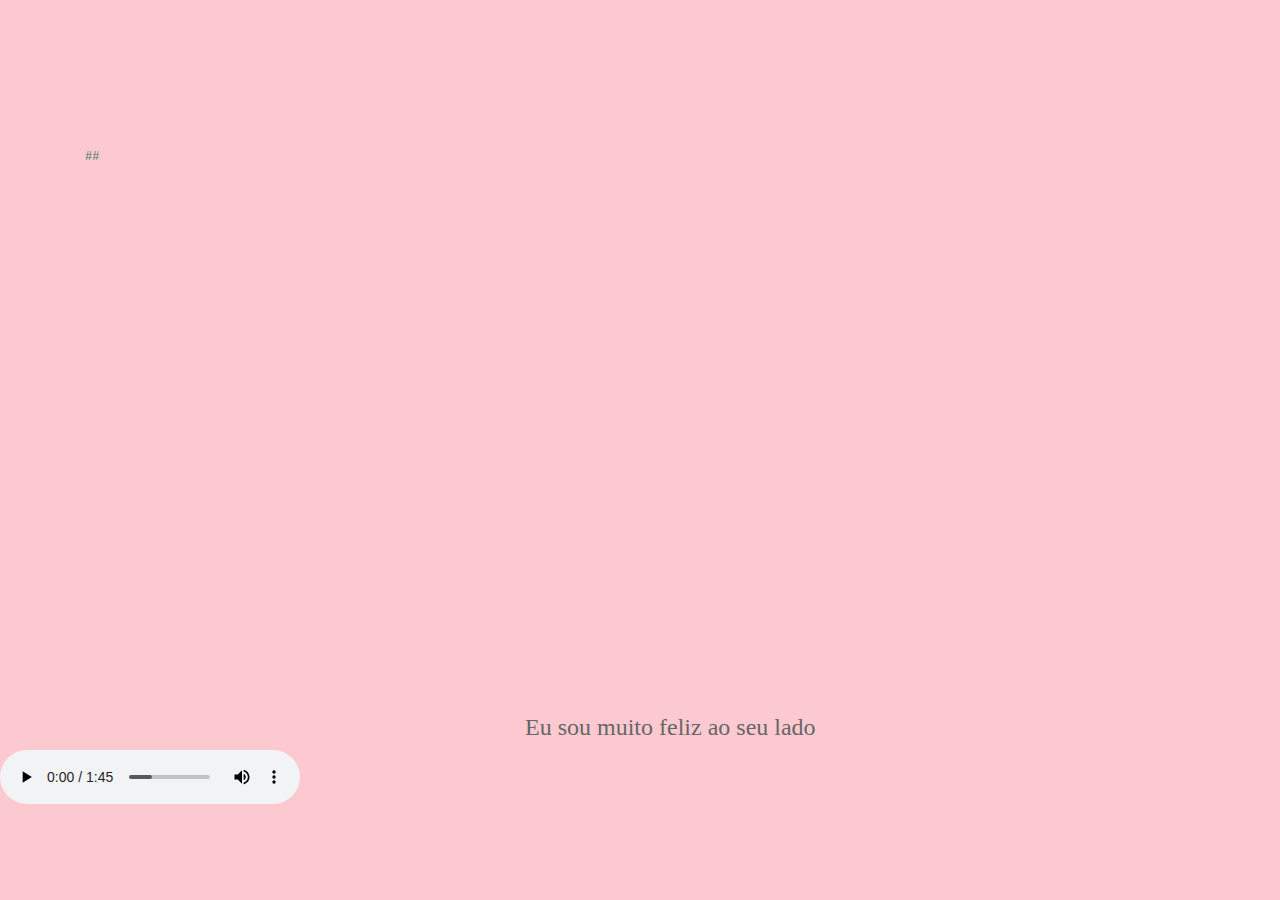
==== index.html @ 64278f50 "Atualizar o index.html" ====
<!DOCTYPE HTML>
<html>
<head>
	<title>Família SB</title>
	<meta http-equiv="content-type" content="text/html; charset=UTF-8">
	<meta name="viewport" content="width=device-width, initial-scale=1, maximum-scale=1, user-scalable=no">
	<style type="text/css">
		@font-face {
			font-family: digit;
			src: url('digital.ttf') format("truetype");
		}
	</style>
	<link href="CSS/default.css" type="text/css" rel="stylesheet">
	<script type="text/javascript" src="JS/jquery.js"></script>
	<script type="text/javascript" src="JS/garden.js"></script>
	<script type="text/javascript" src="JS/functions.js"></script>
</head>

<body>
<div id="mainDiv">
	<div id="content">
		<div id="code">
			<span class="comments">##</span><br/>
			<span class="comments"># Min se um vagabundio quir não faz nada </span><br/>
			<span class="comments"># Então posi fase oma omenagi 💯 pa como bbr comemorar o Dia dos Namorados</span><br/>
			<span class="comments">##</span><br/>
			a = Boy(<span class="string">"Kauã"</span>);<br/>
			g = Girl(<span class="string">"Lala"</span>);<br/>
			<span class="comments"># Nos conhecemos no discord em maio (pqp)</span><br/>
			a.meet(g)<br/>
			<span class="comments"># Você sendo educada i eu: 🦍</span><br/>
			a.confess(g)<br/>
			<span class="comments"># Você ficava enrolando (com razão)</span><br/>
			a.accepted(g)<br/>
			<span class="comments"># Até que agentes comesamo a namor</span><br/>
			love(a, g)<br/>

	
			<span class="comments"># Deirdi tão (passei a te amar mar doki jia mavos2)</span><br/>
			love(a, g)<br/>
			<span class="comments"># Sor piroca por você</span><br/>
			be(a, g)<br/>
			<span class="comments"># Gosto de fazer qualquer coisa com vcc</span><br/>
			fun(a, g)<br/>
			<span class="comments"># Gosto de admirar vcc , seo sorisio pisipaometi</span><br/>
			admire(k, l)<br/>
			<span class="comments"># Gosto de aproveitar cada segundo</span><br/>
			vacation(k, l)<br/>
			<span class="comments"># De ves em quando min se criasao qui nu cosegi livia ar cosi aserio</span><br/>
			conflict(k, l, as vezes=<span class="keyword">True</span>)<br/>
			<span class="comments"># Cada day quir pasar !, min persebe que gostio mai de você>< </span><br/>
			k.em_harmonia_com(l) <br/>
			l.em_harmonia_com(k) <br/>
			<span class="comments"># Você é mulher ❤️ (minhx lolizinhx) </span><br/>
			while <span class="keyword">True</span>:<br/>
			<span class="placeholder"></span><span class="keyword">if</span> a.with(g):<br/>
			<span class="placeholder"></span><span class="placeholder"></span>a = tudo<br/>
			<span class="placeholder"></span><span class="keyword">else</span>:<br/>
			<span class="placeholder"></span><span class="placeholder"></span>tudo = a<br/>
			<span class="comments"># Espero um dia conseguir retribuir tudo #chega18</span><br/>
			g.casar(a, no_futuro=<span class="keyword">True</span>)<br/>
			g.viver_feliz_para_sempre_com(a)<br/>
			<span class="comments"># I love you mucho. Ass: seu nenequinho</span><br/>
		</div>
		<div id="loveHeart">
			<canvas id="garden"></canvas>
			<div id="words">
				<div id="messages">
					Soy louco pu vosie ar
					<div id="elapseClock"></div>
				</div>
			Eu sou muito feliz ao seu lado	<div id="loveu"> 
					<br/>
					<div class="signature"> Kauã | Seu nenequinho s22222 </div>
				</div>
			</div>
		</div>
	</div>
	<div id="copyright">
		<a href='http://cuiqingcai.com'>
	</div>
</div>
<script type="text/javascript">
	var offsetX = $("#loveHeart").width() / 2;
	var offsetY = $("#loveHeart").height() / 2 - 55;
	var together = new Date();
	// 此处月份介于 0 ~ 11 之间。用本地时间表示，如 8 月要用 7 表示。
	together.setFullYear(2022, 05, 12);
	together.setHours(16);
	together.setMinutes(0);
	together.setSeconds(0);
	together.setMilliseconds(0);

	if (!document.createElement('canvas').getContext) {
		var msg = document.createElement("div");
		msg.id = "errorMsg";
		msg.innerHTML = "Your browser doesn't support HTML5!<br/>Recommend use Chrome 14+/IE 9+/Firefox 7+/Safari 4+";
		document.body.appendChild(msg);
		$("#code").css("display", "none")
		$("#copyright").css("position", "absolute");
		$("#copyright").css("bottom", "10px");
		document.execCommand("stop");
	} else {
		setTimeout(function () {
			startHeartAnimation();
		}, 5000);

		timeElapse(together);
		setInterval(function () {
			timeElapse(together);
		}, 500);

		adjustCodePosition();
		$("#code").typewriter();
	}
</script>
</body>

<audio controls loop> 

<source src="música/lala.mp3" type="audio/mp3"> 
autoplay="música/lala.mp3"
</audio>

</html>
---- CSS/default.css ----
body {
    margin: 0;
    padding: 0;
    background: #fdc9d1;
    font-size: 12px;
    overflow: auto
}

#mainDiv {
    width: 100%;
    height: 100%
}

#loveHeart {
    float: left;
    width: 670px;
    height: 620px;
    position: relative;
}

#garden {
    width: 100%;
    height: 100%
}

#elapseClock {
    text-align: right;
    font-size: 18px;
    margin-top: 10px;
    margin-bottom: 10px
}

#words {
    font-family: "sans-serif";
    width: 500px;
    font-size: 24px;
    color: #666
}

#messages {
    display: none
}

#elapseClock .digit {
    font-family: "digit";
    font-size: 36px
}

#loveu {
    padding: 5px;
    font-size: 22px;
    margin-top: 80px;
    margin-right: 120px;
    text-align: right;
    display: none
}

#loveu .signature {
    margin-top: 10px;
    font-size: 20px;
}

#clickSound {
    display: none
}

#code {
    float: left;
    width: 440px;
    margin-top: 60px !important;
    height: 400px;
    color: #333;
    font-family: "Consolas", "Monaco", "Bitstream Vera Sans Mono", "Courier New", "sans-serif";
    font-size: 12px
}

#code .string {
    color: #2a36ff
}

#code .keyword {
    color: #7f0055;
    font-weight: bold
}

#code .placeholder {
    margin-left: 15px
}

#code .space {
    margin-left: 7px
}

#code .comments {
    color: #3f7f5f
}

#copyright {
    margin-top: 40px;
    text-align: center;
    width: 100%;
    color: #666
}

#errorMsg {
    width: 100%;
    text-align: center;
    font-size: 24px;
    position: absolute;
    top: 100px;
    left: 0
}

#copyright a {
    color: #666
}
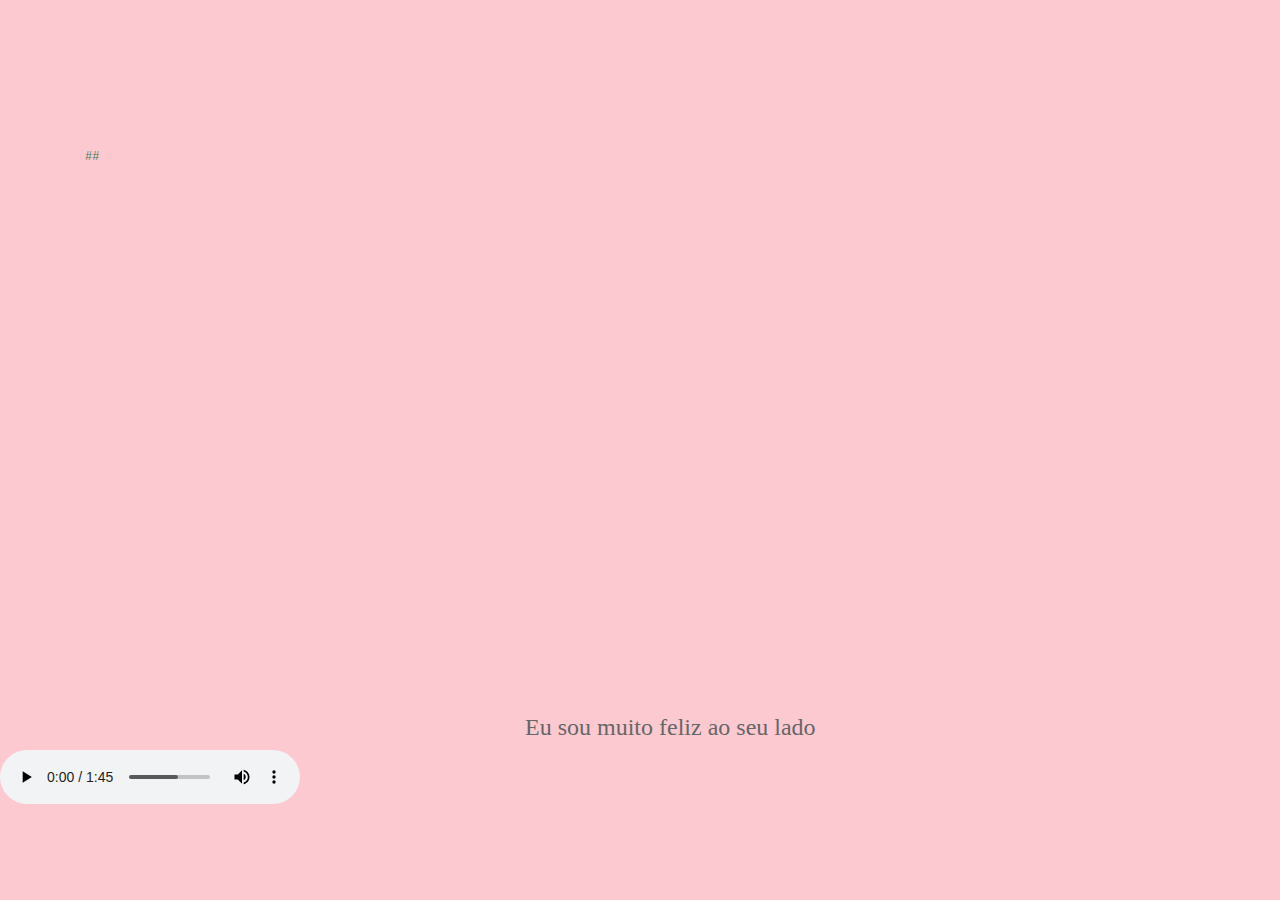
==== commit 4e285c79: "Atualizar o index.html" ====
--- a/index.html
+++ b/index.html
@@ -118,8 +118,7 @@
 
 <audio controls loop> 
 
-<source src="música/lala.mp3" type="audio/mp3"> 
-autoplay="música/lala.mp3"
+<source src="música/lala.mp3" type="audio/mp3" autoplay> 
 </audio>
 
 </html>
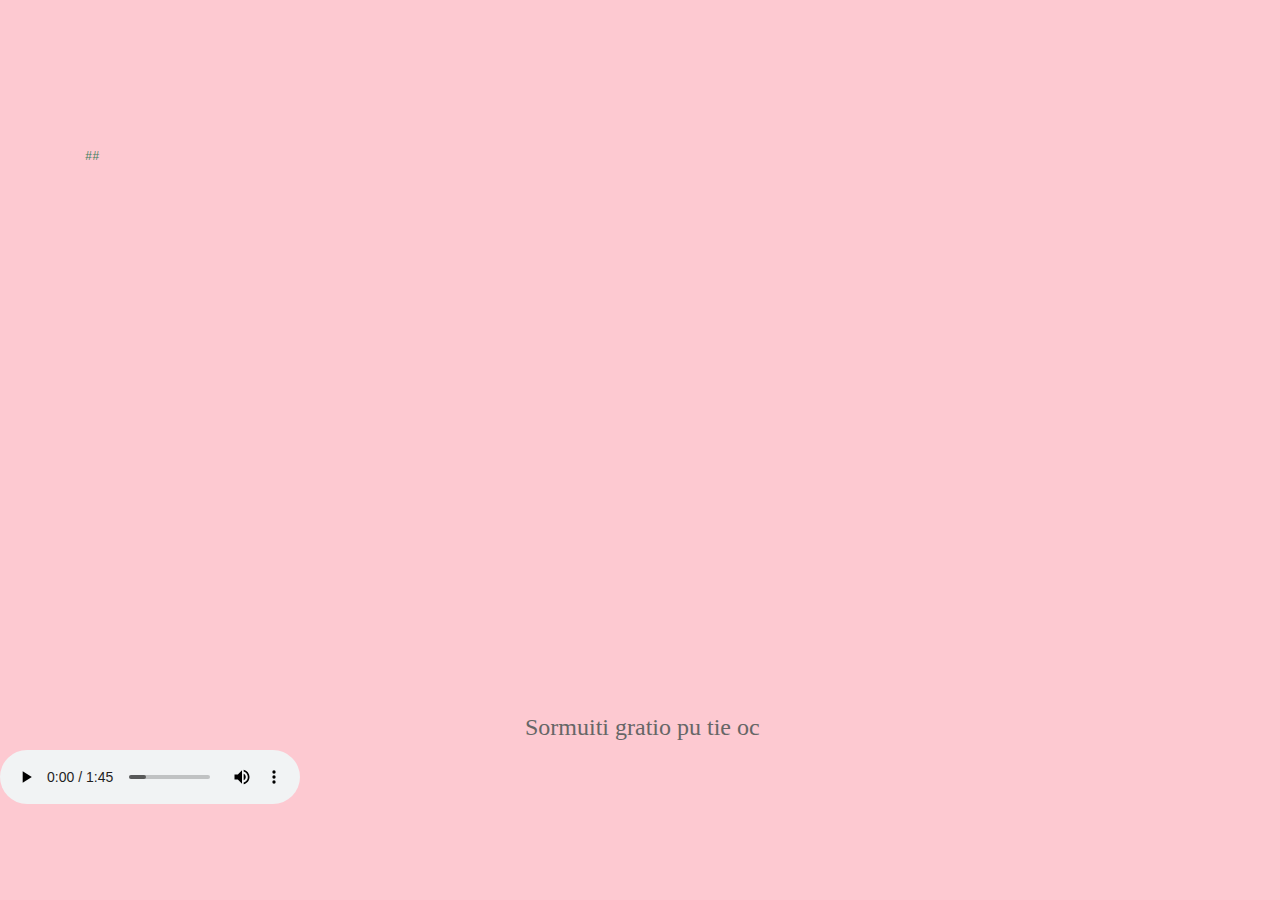
==== commit ba291d0f: "Atualizar o index.html" ====
--- a/index.html
+++ b/index.html
@@ -59,7 +59,7 @@
 			<span class="placeholder"></span><span class="placeholder"></span>tudo = a<br/>
 			<span class="comments"># Espero um dia conseguir retribuir tudo #chega18</span><br/>
 			g.casar(a, no_futuro=<span class="keyword">True</span>)<br/>
-			g.viver_feliz_para_sempre_com(a)<br/>
+			g.viver_feliz_para_sempre_com(l)<br/>
 			<span class="comments"># I love you mucho. Ass: seu nenequinho</span><br/>
 		</div>
 		<div id="loveHeart">
@@ -69,9 +69,9 @@
 					Soy louco pu vosie ar
 					<div id="elapseClock"></div>
 				</div>
-			Eu sou muito feliz ao seu lado	<div id="loveu"> 
+			Sormuiti gratio pu tie oc	<div id="loveu"> 
 					<br/>
-					<div class="signature"> Kauã | Seu nenequinho s22222 </div>
+					<div class="signature"> Kauã | Seu nenequinho s22 </div>
 				</div>
 			</div>
 		</div>
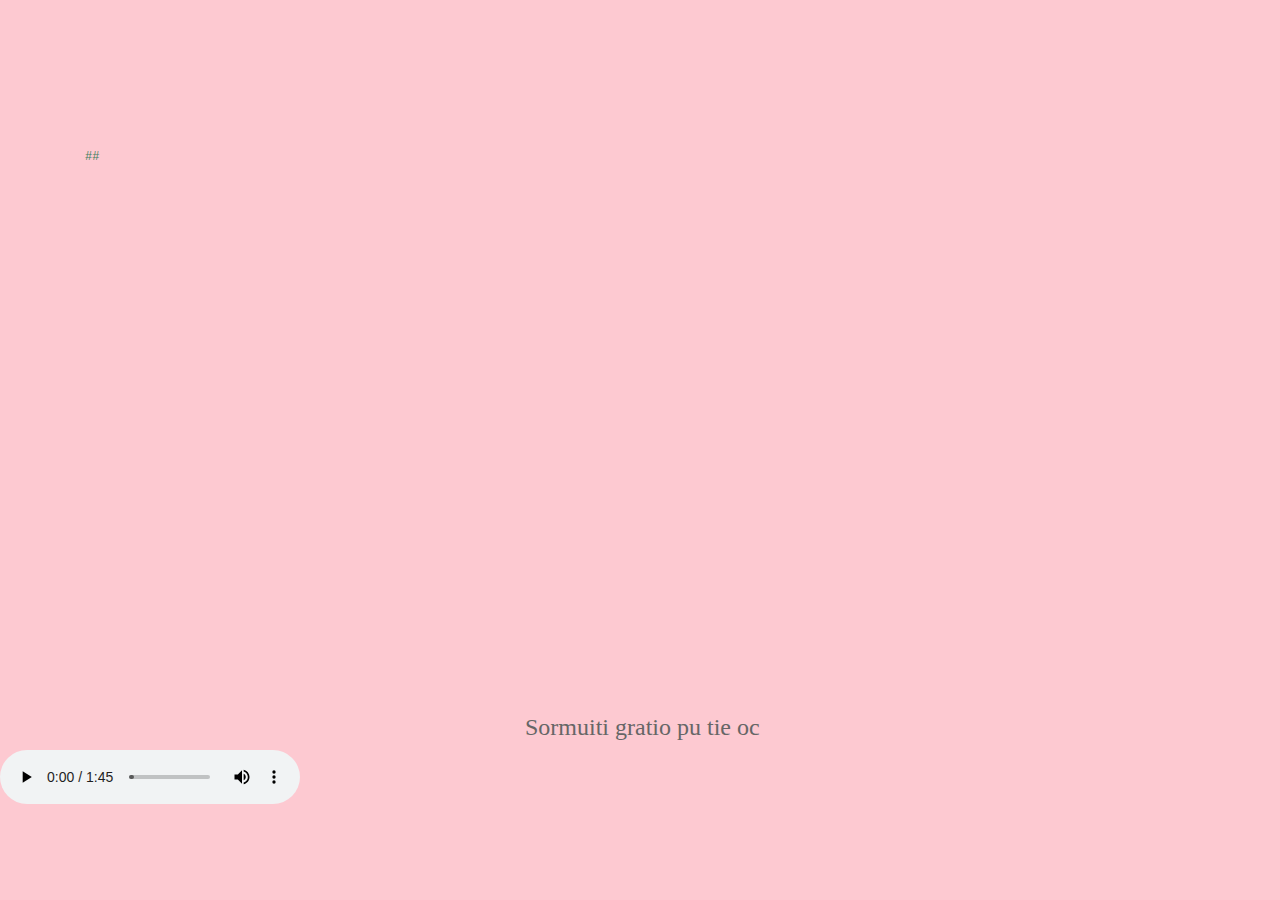
==== commit 171075d2: "Atualizar o index.html" ====
--- a/index.html
+++ b/index.html
@@ -26,22 +26,22 @@
 			<span class="comments">##</span><br/>
 			a = Boy(<span class="string">"Kauã"</span>);<br/>
 			g = Girl(<span class="string">"Lala"</span>);<br/>
-			<span class="comments"># Nos conhecemos no discord em maio (pqp)</span><br/>
-			a.meet(g)<br/>
+			<span class="comments"># No conhecemos no dixcord em maio (pqp)</span><br/>
+			a.meet(k)<br/>
 			<span class="comments"># Você sendo educada i eu: 🦍</span><br/>
-			a.confess(g)<br/>
+			a.confess(k)<br/>
 			<span class="comments"># Você ficava enrolando (com razão)</span><br/>
-			a.accepted(g)<br/>
+			a.accepted(l)<br/>
 			<span class="comments"># Até que agentes comesamo a namor</span><br/>
-			love(a, g)<br/>
+			love(k, l)<br/>
 
 	
 			<span class="comments"># Deirdi tão (passei a te amar mar doki jia mavos2)</span><br/>
-			love(a, g)<br/>
+			love(k, l)<br/>
 			<span class="comments"># Sor piroca por você</span><br/>
-			be(a, g)<br/>
+			be(k, l)<br/>
 			<span class="comments"># Gosto de fazer qualquer coisa com vcc</span><br/>
-			fun(a, g)<br/>
+			fun(k, l)<br/>
 			<span class="comments"># Gosto de admirar vcc , seo sorisio pisipaometi</span><br/>
 			admire(k, l)<br/>
 			<span class="comments"># Gosto de aproveitar cada segundo</span><br/>
@@ -51,22 +51,22 @@
 			<span class="comments"># Cada day quir pasar !, min persebe que gostio mai de você>< </span><br/>
 			k.em_harmonia_com(l) <br/>
 			l.em_harmonia_com(k) <br/>
-			<span class="comments"># Você é mulher ❤️ (minhx lolizinhx) </span><br/>
+			<span class="comments"># Você é perfeita</span><br/>
 			while <span class="keyword">True</span>:<br/>
 			<span class="placeholder"></span><span class="keyword">if</span> a.with(g):<br/>
 			<span class="placeholder"></span><span class="placeholder"></span>a = tudo<br/>
 			<span class="placeholder"></span><span class="keyword">else</span>:<br/>
 			<span class="placeholder"></span><span class="placeholder"></span>tudo = a<br/>
 			<span class="comments"># Espero um dia conseguir retribuir tudo #chega18</span><br/>
-			g.casar(a, no_futuro=<span class="keyword">True</span>)<br/>
-			g.viver_feliz_para_sempre_com(l)<br/>
+			k.oc mi sostetia(l, no_futuro=<span class="keyword">True</span>)<br/>
+			k.vivir_felis_paras_sempris_com(l)<br/>
 			<span class="comments"># I love you mucho. Ass: seu nenequinho</span><br/>
 		</div>
 		<div id="loveHeart">
 			<canvas id="garden"></canvas>
 			<div id="words">
 				<div id="messages">
-					Soy louco pu vosie ar
+					Soy louco pu vosie r
 					<div id="elapseClock"></div>
 				</div>
 			Sormuiti gratio pu tie oc	<div id="loveu"> 
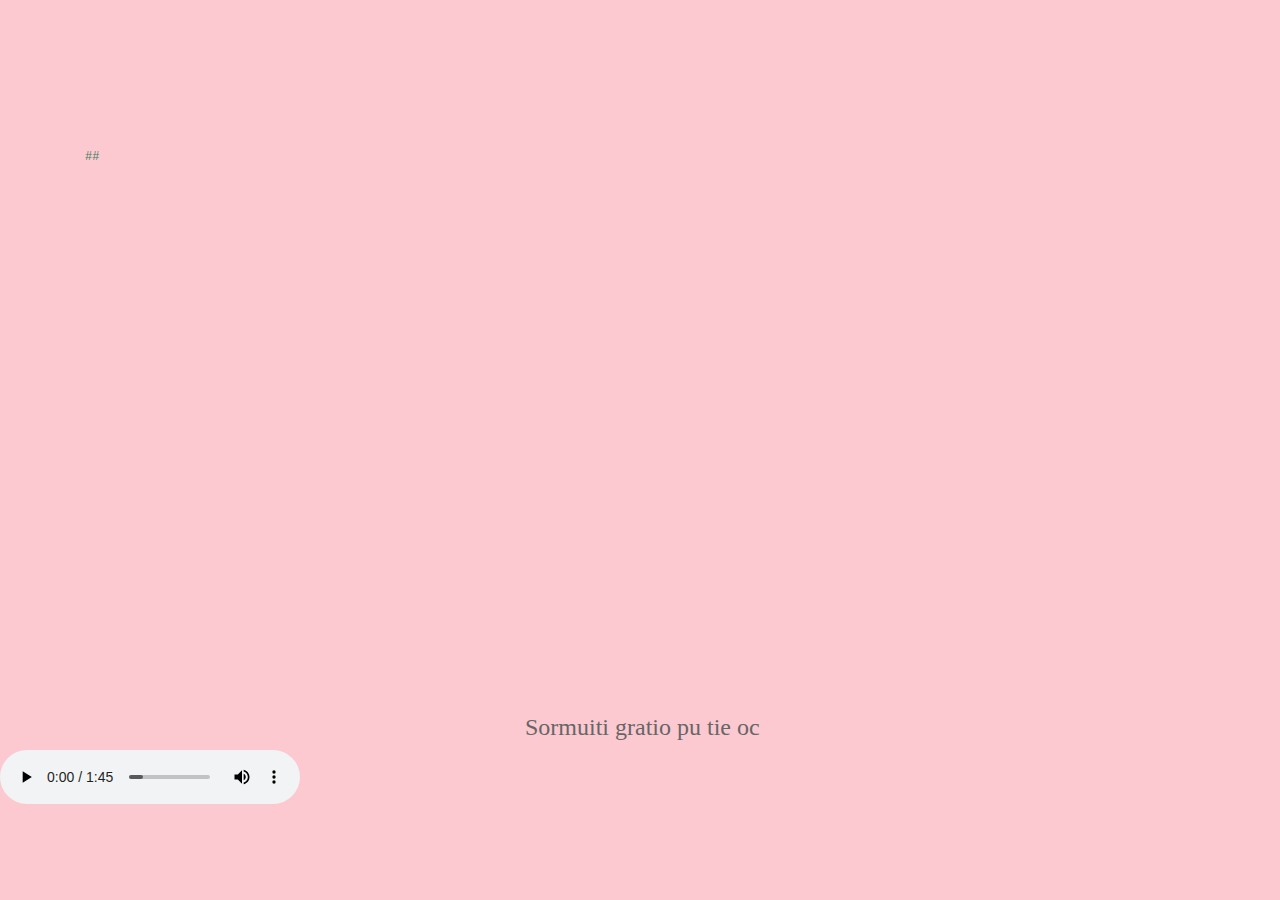
==== commit 0ae92b98: "Atualizar o index.html" ====
--- a/index.html
+++ b/index.html
@@ -32,7 +32,7 @@
 			a.confess(k)<br/>
 			<span class="comments"># Você ficava enrolando (com razão)</span><br/>
 			a.accepted(l)<br/>
-			<span class="comments"># Até que agentes comesamo a namor</span><br/>
+			<span class="comments"># Até que agentes comesamo a si gosti</span><br/>
 			love(k, l)<br/>
 
 	
@@ -47,7 +47,7 @@
 			<span class="comments"># Gosto de aproveitar cada segundo</span><br/>
 			vacation(k, l)<br/>
 			<span class="comments"># De ves em quando min se criasao qui nu cosegi livia ar cosi aserio</span><br/>
-			conflict(k, l, as vezes=<span class="keyword">True</span>)<br/>
+			conflict(k, l, urs vesi=<span class="keyword">True</span>)<br/>
 			<span class="comments"># Cada day quir pasar !, min persebe que gostio mai de você>< </span><br/>
 			k.em_harmonia_com(l) <br/>
 			l.em_harmonia_com(k) <br/>
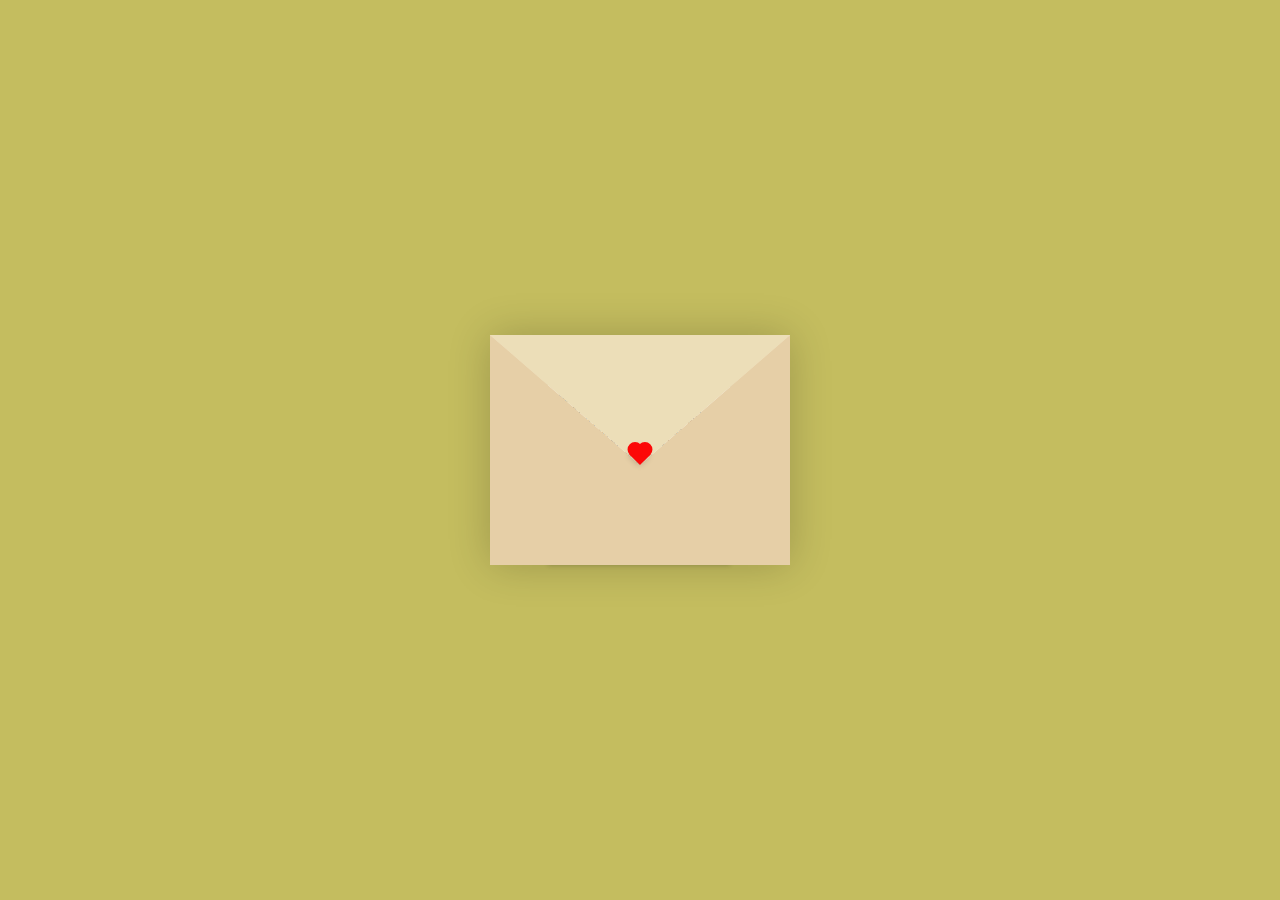
==== commit 6815fece: "Rename Index.html to index.html" ====
--- a/index.html
+++ b/index.html
@@ -1,124 +1,43 @@
-<!DOCTYPE HTML>
-<html>
-<head>
-	<title>Família SB</title>
-	<meta http-equiv="content-type" content="text/html; charset=UTF-8">
-	<meta name="viewport" content="width=device-width, initial-scale=1, maximum-scale=1, user-scalable=no">
-	<style type="text/css">
-		@font-face {
-			font-family: digit;
-			src: url('digital.ttf') format("truetype");
-		}
-	</style>
-	<link href="CSS/default.css" type="text/css" rel="stylesheet">
-	<script type="text/javascript" src="JS/jquery.js"></script>
-	<script type="text/javascript" src="JS/garden.js"></script>
-	<script type="text/javascript" src="JS/functions.js"></script>
-</head>
-
-<body>
-<div id="mainDiv">
-	<div id="content">
-		<div id="code">
-			<span class="comments">##</span><br/>
-			<span class="comments"># Min se um vagabundio quir não faz nada </span><br/>
-			<span class="comments"># Então posi fase oma omenagi 💯 pa como bbr comemorar o Dia dos Namorados</span><br/>
-			<span class="comments">##</span><br/>
-			a = Boy(<span class="string">"Kauã"</span>);<br/>
-			g = Girl(<span class="string">"Lala"</span>);<br/>
-			<span class="comments"># No conhecemos no dixcord em maio (pqp)</span><br/>
-			a.meet(k)<br/>
-			<span class="comments"># Você sendo educada i eu: 🦍</span><br/>
-			a.confess(k)<br/>
-			<span class="comments"># Você ficava enrolando (com razão)</span><br/>
-			a.accepted(l)<br/>
-			<span class="comments"># Até que agentes comesamo a si gosti</span><br/>
-			love(k, l)<br/>
-
-	
-			<span class="comments"># Deirdi tão (passei a te amar mar doki jia mavos2)</span><br/>
-			love(k, l)<br/>
-			<span class="comments"># Sor piroca por você</span><br/>
-			be(k, l)<br/>
-			<span class="comments"># Gosto de fazer qualquer coisa com vcc</span><br/>
-			fun(k, l)<br/>
-			<span class="comments"># Gosto de admirar vcc , seo sorisio pisipaometi</span><br/>
-			admire(k, l)<br/>
-			<span class="comments"># Gosto de aproveitar cada segundo</span><br/>
-			vacation(k, l)<br/>
-			<span class="comments"># De ves em quando min se criasao qui nu cosegi livia ar cosi aserio</span><br/>
-			conflict(k, l, urs vesi=<span class="keyword">True</span>)<br/>
-			<span class="comments"># Cada day quir pasar !, min persebe que gostio mai de você>< </span><br/>
-			k.em_harmonia_com(l) <br/>
-			l.em_harmonia_com(k) <br/>
-			<span class="comments"># Você é perfeita</span><br/>
-			while <span class="keyword">True</span>:<br/>
-			<span class="placeholder"></span><span class="keyword">if</span> a.with(g):<br/>
-			<span class="placeholder"></span><span class="placeholder"></span>a = tudo<br/>
-			<span class="placeholder"></span><span class="keyword">else</span>:<br/>
-			<span class="placeholder"></span><span class="placeholder"></span>tudo = a<br/>
-			<span class="comments"># Espero um dia conseguir retribuir tudo #chega18</span><br/>
-			k.oc mi sostetia(l, no_futuro=<span class="keyword">True</span>)<br/>
-			k.vivir_felis_paras_sempris_com(l)<br/>
-			<span class="comments"># I love you mucho. Ass: seu nenequinho</span><br/>
-		</div>
-		<div id="loveHeart">
-			<canvas id="garden"></canvas>
-			<div id="words">
-				<div id="messages">
-					Soy louco pu vosie r
-					<div id="elapseClock"></div>
-				</div>
-			Sormuiti gratio pu tie oc	<div id="loveu"> 
-					<br/>
-					<div class="signature"> Kauã | Seu nenequinho s22 </div>
-				</div>
-			</div>
-		</div>
-	</div>
-	<div id="copyright">
-		<a href='http://cuiqingcai.com'>
-	</div>
-</div>
-<script type="text/javascript">
-	var offsetX = $("#loveHeart").width() / 2;
-	var offsetY = $("#loveHeart").height() / 2 - 55;
-	var together = new Date();
-	// 此处月份介于 0 ~ 11 之间。用本地时间表示，如 8 月要用 7 表示。
-	together.setFullYear(2022, 05, 12);
-	together.setHours(16);
-	together.setMinutes(0);
-	together.setSeconds(0);
-	together.setMilliseconds(0);
-
-	if (!document.createElement('canvas').getContext) {
-		var msg = document.createElement("div");
-		msg.id = "errorMsg";
-		msg.innerHTML = "Your browser doesn't support HTML5!<br/>Recommend use Chrome 14+/IE 9+/Firefox 7+/Safari 4+";
-		document.body.appendChild(msg);
-		$("#code").css("display", "none")
-		$("#copyright").css("position", "absolute");
-		$("#copyright").css("bottom", "10px");
-		document.execCommand("stop");
-	} else {
-		setTimeout(function () {
-			startHeartAnimation();
-		}, 5000);
-
-		timeElapse(together);
-		setInterval(function () {
-			timeElapse(together);
-		}, 500);
-
-		adjustCodePosition();
-		$("#code").typewriter();
-	}
-</script>
-</body>
-
-<audio controls loop> 
-
-<source src="música/lala.mp3" type="audio/mp3" autoplay> 
-</audio>
-
-</html>
+<!DOCTYPE html> 
+ <html lang="pt-BR"> 
+ <head> 
+     <meta charset="UTF-8"> 
+     <meta name="viewport" content="width=device-width, initial-scale=1.0"> 
+     <title>pofab coviesi cunmigio</title> 
+     <link rel="stylesheet" href="style.css"> 
+ </head> 
+ <body> 
+    <div class="container"> 
+         <div class="envelope-wrapper"> 
+             <div class="envelope"> 
+                 <div class="letter"> 
+                     <div class="text"> 
+                         <strong>lala</strong> 
+                         <p> 
+                             min dibroqueia pofabo eo nun tour takanio eo prisissi muiti di oc iocnsabi dis nu fas sitidio acabia asin nu prisisi voutia agoria mai eo sor muiti dipidiente min vidia giria itionio dioc eo tiam muiti nu fas sitidio temniniaasin si oc mi amia eo tin cetisa namorao eo so quiri sab sioc ivoutia namorau tour iscrevenio is cunmadio nu corasao tar doeno tantio eo tiamio muiti oc pometio pamin eo nuncia siti augo asi nu kerio sie mai oma pesoa qui oc so relasionio eo quero muiti ficia cuoc ficio imaginio agenti nu futurio paroc foi a milio coisia:((
+  
+                         </p> 
+                     </div> 
+                 </div> 
+             </div> 
+             <div class="heart"></div> 
+         </div> 
+    </div>  
+    <script> 
+     const envelope = document.querySelector('.envelope-wrapper'); 
+     envelope.addEventListener('click', () => { 
+         envelope.classList.toggle('flap'); 
+     }) 
+  
+     document.addEventListener('click', function() { 
+             var container = document.querySelector('.container'); 
+             container.style.animation = 'none'; 
+         }); 
+  
+         window.onload = function() { 
+             var audio = new Audio('música/lala.mp3'); 
+             audio.play(); 
+         } 
+    </script> 
+ </body> 
+ </html>
--- a/style.css
+++ b/style.css
@@ -0,0 +1,126 @@
+:root{ 
+     --primary: #fff; 
+     --bg-color: rgb(196, 189, 95); 
+     --bg-envelope-color: #f5edd1; 
+     --envelope-tab: #ecdeb8; 
+     --envelope-cover: #e6cfa7; 
+     --shadow-color: rgba(0, 0, 0, 0.2); 
+     --txt-color: #444; 
+     --heart-color: rgb(252, 8, 8); 
+   } 
+   body{ 
+     margin: 0; 
+     padding: 0; 
+     box-sizing: border-box; 
+     background: var(--bg-color); 
+     display: flex; 
+     align-items: center; 
+     justify-content: center; 
+   } 
+   .container { 
+     height: 100vh; 
+     display: grid; 
+     place-items: center; 
+     animation: float 3s ease-in-out infinite; 
+   } 
+   .container > .envelope-wrapper { 
+     background: var(--bg-envelope-color); 
+     box-shadow: 0 0 40px var(--shadow-color); 
+   } 
+   .envelope-wrapper > .envelope { 
+     position: relative; 
+     width: 300px; 
+     height: 230px; 
+  
+  
+   } 
+   @keyframes float { 
+     50%{ 
+         transform: translateY(30px); 
+     } 
+   } 
+  
+  
+   .envelope-wrapper > .envelope::before { 
+     content: ""; 
+     position: absolute; 
+     top: 0; 
+     z-index: 2; 
+     border-top: 130px solid var(--envelope-tab); 
+     border-right: 150px solid transparent; 
+     border-left: 150px solid transparent; 
+     transform-origin: top; 
+     transition: all 0.5s ease-in-out 0.7s; 
+   } 
+   .envelope-wrapper > .envelope::after { 
+     content: ""; 
+     position: absolute; 
+     z-index: 2; 
+     width: 0px; 
+     height: 0px; 
+     border-top: 130px solid transparent; 
+     border-right: 150px solid var(--envelope-cover); 
+     border-bottom: 100px solid var(--envelope-cover); 
+     border-left: 150px solid var(--envelope-cover); 
+   } 
+   .envelope > .letter { 
+     position: absolute; 
+     right: 20%; 
+     bottom: 0; 
+     width: 54%; 
+     height: 80%; 
+     background: var(--primary); 
+     text-align: center; 
+     transition: all 1s ease-in-out; 
+     box-shadow: 0 0 5px var(--shadow-color); 
+     padding: 20px 10px; 
+   } 
+  
+   .envelope > .letter > .text { 
+     font-family: 'Gill Sans', 'Gill Sans MT', Calibri, 'Trebuchet MS', sans-serif; 
+     color: var(--txt-color); 
+     text-align: left; 
+     font-size: 10px; 
+   } 
+   .heart { 
+     position: absolute; 
+     top: 50%; 
+     left: 50%; 
+     width: 15px; 
+     height: 15px; 
+     background: var(--heart-color); 
+     z-index: 4; 
+     transform: translate(-50%, -20%) rotate(45deg); 
+     transition: transform 0.5s ease-in-out 1s; 
+     box-shadow: 0 1px 6px var(--shadow-color); 
+     cursor: pointer; 
+   } 
+   .heart:before,  
+   .heart:after { 
+     content: ""; 
+     position: absolute; 
+     width: 15px; 
+     height: 15px; 
+     background-color: var(--heart-color); 
+     border-radius: 50%; 
+   } 
+   .heart:before { 
+     top: -7.5px; 
+   } 
+   .heart:after { 
+     right: 7.5px; 
+   } 
+   .flap > .envelope:before { 
+     transform: rotateX(180deg); 
+     z-index: 0; 
+   } 
+   .flap > .envelope > .letter { 
+     bottom: 100px; 
+     transform: scale(1.5); 
+     transition-delay: 1s; 
+   } 
+   .flap > .heart { 
+     transform: rotate(90deg); 
+     transition-delay: 0.4s; 
+     }
+
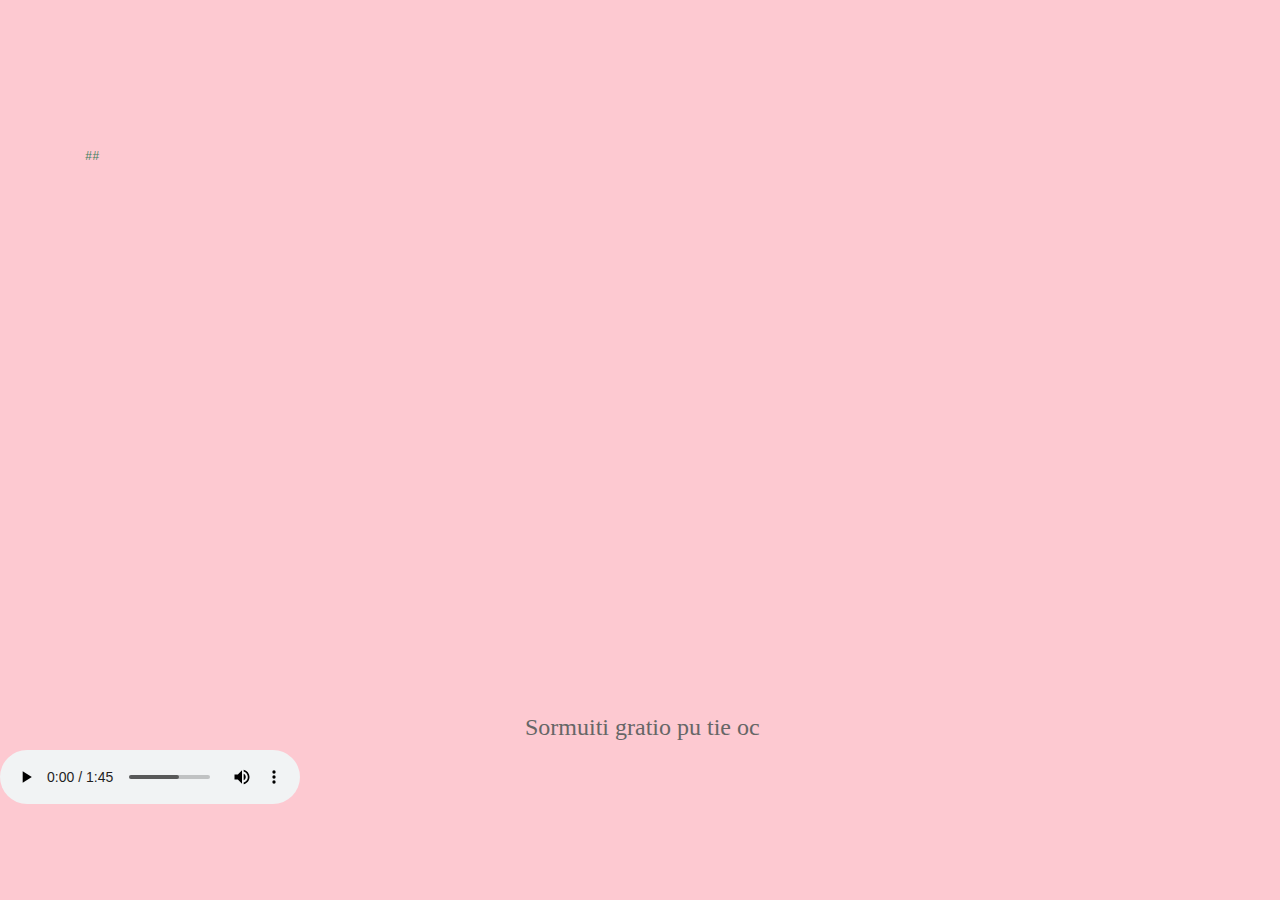
==== commit 82dfb040: "Rename poxa.html to index.html" ====
--- a/index.html
+++ b/index.html
@@ -1,43 +1,124 @@
-<!DOCTYPE html> 
- <html lang="pt-BR"> 
- <head> 
-     <meta charset="UTF-8"> 
-     <meta name="viewport" content="width=device-width, initial-scale=1.0"> 
-     <title>pofab coviesi cunmigio</title> 
-     <link rel="stylesheet" href="style.css"> 
- </head> 
- <body> 
-    <div class="container"> 
-         <div class="envelope-wrapper"> 
-             <div class="envelope"> 
-                 <div class="letter"> 
-                     <div class="text"> 
-                         <strong>lala</strong> 
-                         <p> 
-                             min dibroqueia pofabo eo nun tour takanio eo prisissi muiti di oc iocnsabi dis nu fas sitidio acabia asin nu prisisi voutia agoria mai eo sor muiti dipidiente min vidia giria itionio dioc eo tiam muiti nu fas sitidio temniniaasin si oc mi amia eo tin cetisa namorao eo so quiri sab sioc ivoutia namorau tour iscrevenio is cunmadio nu corasao tar doeno tantio eo tiamio muiti oc pometio pamin eo nuncia siti augo asi nu kerio sie mai oma pesoa qui oc so relasionio eo quero muiti ficia cuoc ficio imaginio agenti nu futurio paroc foi a milio coisia:((
-  
-                         </p> 
-                     </div> 
-                 </div> 
-             </div> 
-             <div class="heart"></div> 
-         </div> 
-    </div>  
-    <script> 
-     const envelope = document.querySelector('.envelope-wrapper'); 
-     envelope.addEventListener('click', () => { 
-         envelope.classList.toggle('flap'); 
-     }) 
-  
-     document.addEventListener('click', function() { 
-             var container = document.querySelector('.container'); 
-             container.style.animation = 'none'; 
-         }); 
-  
-         window.onload = function() { 
-             var audio = new Audio('música/lala.mp3'); 
-             audio.play(); 
-         } 
-    </script> 
- </body> 
- </html>
+<!DOCTYPE HTML>
+<html>
+<head>
+	<title>Família SB</title>
+	<meta http-equiv="content-type" content="text/html; charset=UTF-8">
+	<meta name="viewport" content="width=device-width, initial-scale=1, maximum-scale=1, user-scalable=no">
+	<style type="text/css">
+		@font-face {
+			font-family: digit;
+			src: url('digital.ttf') format("truetype");
+		}
+	</style>
+	<link href="CSS/default.css" type="text/css" rel="stylesheet">
+	<script type="text/javascript" src="JS/jquery.js"></script>
+	<script type="text/javascript" src="JS/garden.js"></script>
+	<script type="text/javascript" src="JS/functions.js"></script>
+</head>
+
+<body>
+<div id="mainDiv">
+	<div id="content">
+		<div id="code">
+			<span class="comments">##</span><br/>
+			<span class="comments"># Min se um vagabundio quir não faz nada </span><br/>
+			<span class="comments"># Então posi fase oma omenagi 💯 pa como bbr comemorar o Dia dos Namorados</span><br/>
+			<span class="comments">##</span><br/>
+			a = Boy(<span class="string">"Kauã"</span>);<br/>
+			g = Girl(<span class="string">"Lala"</span>);<br/>
+			<span class="comments"># No conhecemos no dixcord em maio (pqp)</span><br/>
+			a.meet(k)<br/>
+			<span class="comments"># Você sendo educada i eu: 🦍</span><br/>
+			a.confess(k)<br/>
+			<span class="comments"># Você ficava enrolando (com razão)</span><br/>
+			a.accepted(l)<br/>
+			<span class="comments"># Até que agentes comesamo a si gosti</span><br/>
+			love(k, l)<br/>
+
+	
+			<span class="comments"># Deirdi tão (passei a te amar mar doki jia mavos2)</span><br/>
+			love(k, l)<br/>
+			<span class="comments"># Sor piroca por você</span><br/>
+			be(k, l)<br/>
+			<span class="comments"># Gosto de fazer qualquer coisa com vcc</span><br/>
+			fun(k, l)<br/>
+			<span class="comments"># Gosto de admirar vcc , seo sorisio pisipaometi</span><br/>
+			admire(k, l)<br/>
+			<span class="comments"># Gosto de aproveitar cada segundo</span><br/>
+			vacation(k, l)<br/>
+			<span class="comments"># De ves em quando min se criasao qui nu cosegi livia ar cosi aserio</span><br/>
+			conflict(k, l, urs vesi=<span class="keyword">True</span>)<br/>
+			<span class="comments"># Cada day quir pasar !, min persebe que gostio mai de você>< </span><br/>
+			k.em_harmonia_com(l) <br/>
+			l.em_harmonia_com(k) <br/>
+			<span class="comments"># Você é perfeita</span><br/>
+			while <span class="keyword">True</span>:<br/>
+			<span class="placeholder"></span><span class="keyword">if</span> a.with(g):<br/>
+			<span class="placeholder"></span><span class="placeholder"></span>a = tudo<br/>
+			<span class="placeholder"></span><span class="keyword">else</span>:<br/>
+			<span class="placeholder"></span><span class="placeholder"></span>tudo = a<br/>
+			<span class="comments"># Espero um dia conseguir retribuir tudo #chega18</span><br/>
+			k.oc mi sostetia(l, no_futuro=<span class="keyword">True</span>)<br/>
+			k.vivir_felis_paras_sempris_com(l)<br/>
+			<span class="comments"># I love you mucho. Ass: seu nenequinho</span><br/>
+		</div>
+		<div id="loveHeart">
+			<canvas id="garden"></canvas>
+			<div id="words">
+				<div id="messages">
+					Soy louco pu vosie r
+					<div id="elapseClock"></div>
+				</div>
+			Sormuiti gratio pu tie oc	<div id="loveu"> 
+					<br/>
+					<div class="signature"> Kauã | Seu nenequinho s22 </div>
+				</div>
+			</div>
+		</div>
+	</div>
+	<div id="copyright">
+		<a href='http://cuiqingcai.com'>
+	</div>
+</div>
+<script type="text/javascript">
+	var offsetX = $("#loveHeart").width() / 2;
+	var offsetY = $("#loveHeart").height() / 2 - 55;
+	var together = new Date();
+	// 此处月份介于 0 ~ 11 之间。用本地时间表示，如 8 月要用 7 表示。
+	together.setFullYear(2022, 05, 12);
+	together.setHours(16);
+	together.setMinutes(0);
+	together.setSeconds(0);
+	together.setMilliseconds(0);
+
+	if (!document.createElement('canvas').getContext) {
+		var msg = document.createElement("div");
+		msg.id = "errorMsg";
+		msg.innerHTML = "Your browser doesn't support HTML5!<br/>Recommend use Chrome 14+/IE 9+/Firefox 7+/Safari 4+";
+		document.body.appendChild(msg);
+		$("#code").css("display", "none")
+		$("#copyright").css("position", "absolute");
+		$("#copyright").css("bottom", "10px");
+		document.execCommand("stop");
+	} else {
+		setTimeout(function () {
+			startHeartAnimation();
+		}, 5000);
+
+		timeElapse(together);
+		setInterval(function () {
+			timeElapse(together);
+		}, 500);
+
+		adjustCodePosition();
+		$("#code").typewriter();
+	}
+</script>
+</body>
+
+<audio controls loop> 
+
+<source src="música/lala.mp3" type="audio/mp3" autoplay> 
+</audio>
+
+</html>
--- a/CSS/default.css
+++ b/CSS/default.css
@@ -0,0 +1,116 @@
+body {
+    margin: 0;
+    padding: 0;
+    background: #fdc9d1;
+    font-size: 12px;
+    overflow: auto
+}
+
+#mainDiv {
+    width: 100%;
+    height: 100%
+}
+
+#loveHeart {
+    float: left;
+    width: 670px;
+    height: 620px;
+    position: relative;
+}
+
+#garden {
+    width: 100%;
+    height: 100%
+}
+
+#elapseClock {
+    text-align: right;
+    font-size: 18px;
+    margin-top: 10px;
+    margin-bottom: 10px
+}
+
+#words {
+    font-family: "sans-serif";
+    width: 500px;
+    font-size: 24px;
+    color: #666
+}
+
+#messages {
+    display: none
+}
+
+#elapseClock .digit {
+    font-family: "digit";
+    font-size: 36px
+}
+
+#loveu {
+    padding: 5px;
+    font-size: 22px;
+    margin-top: 80px;
+    margin-right: 120px;
+    text-align: right;
+    display: none
+}
+
+#loveu .signature {
+    margin-top: 10px;
+    font-size: 20px;
+}
+
+#clickSound {
+    display: none
+}
+
+#code {
+    float: left;
+    width: 440px;
+    margin-top: 60px !important;
+    height: 400px;
+    color: #333;
+    font-family: "Consolas", "Monaco", "Bitstream Vera Sans Mono", "Courier New", "sans-serif";
+    font-size: 12px
+}
+
+#code .string {
+    color: #2a36ff
+}
+
+#code .keyword {
+    color: #7f0055;
+    font-weight: bold
+}
+
+#code .placeholder {
+    margin-left: 15px
+}
+
+#code .space {
+    margin-left: 7px
+}
+
+#code .comments {
+    color: #3f7f5f
+}
+
+#copyright {
+    margin-top: 40px;
+    text-align: center;
+    width: 100%;
+    color: #666
+}
+
+#errorMsg {
+    width: 100%;
+    text-align: center;
+    font-size: 24px;
+    position: absolute;
+    top: 100px;
+    left: 0
+}
+
+#copyright a {
+    color: #666
+}
